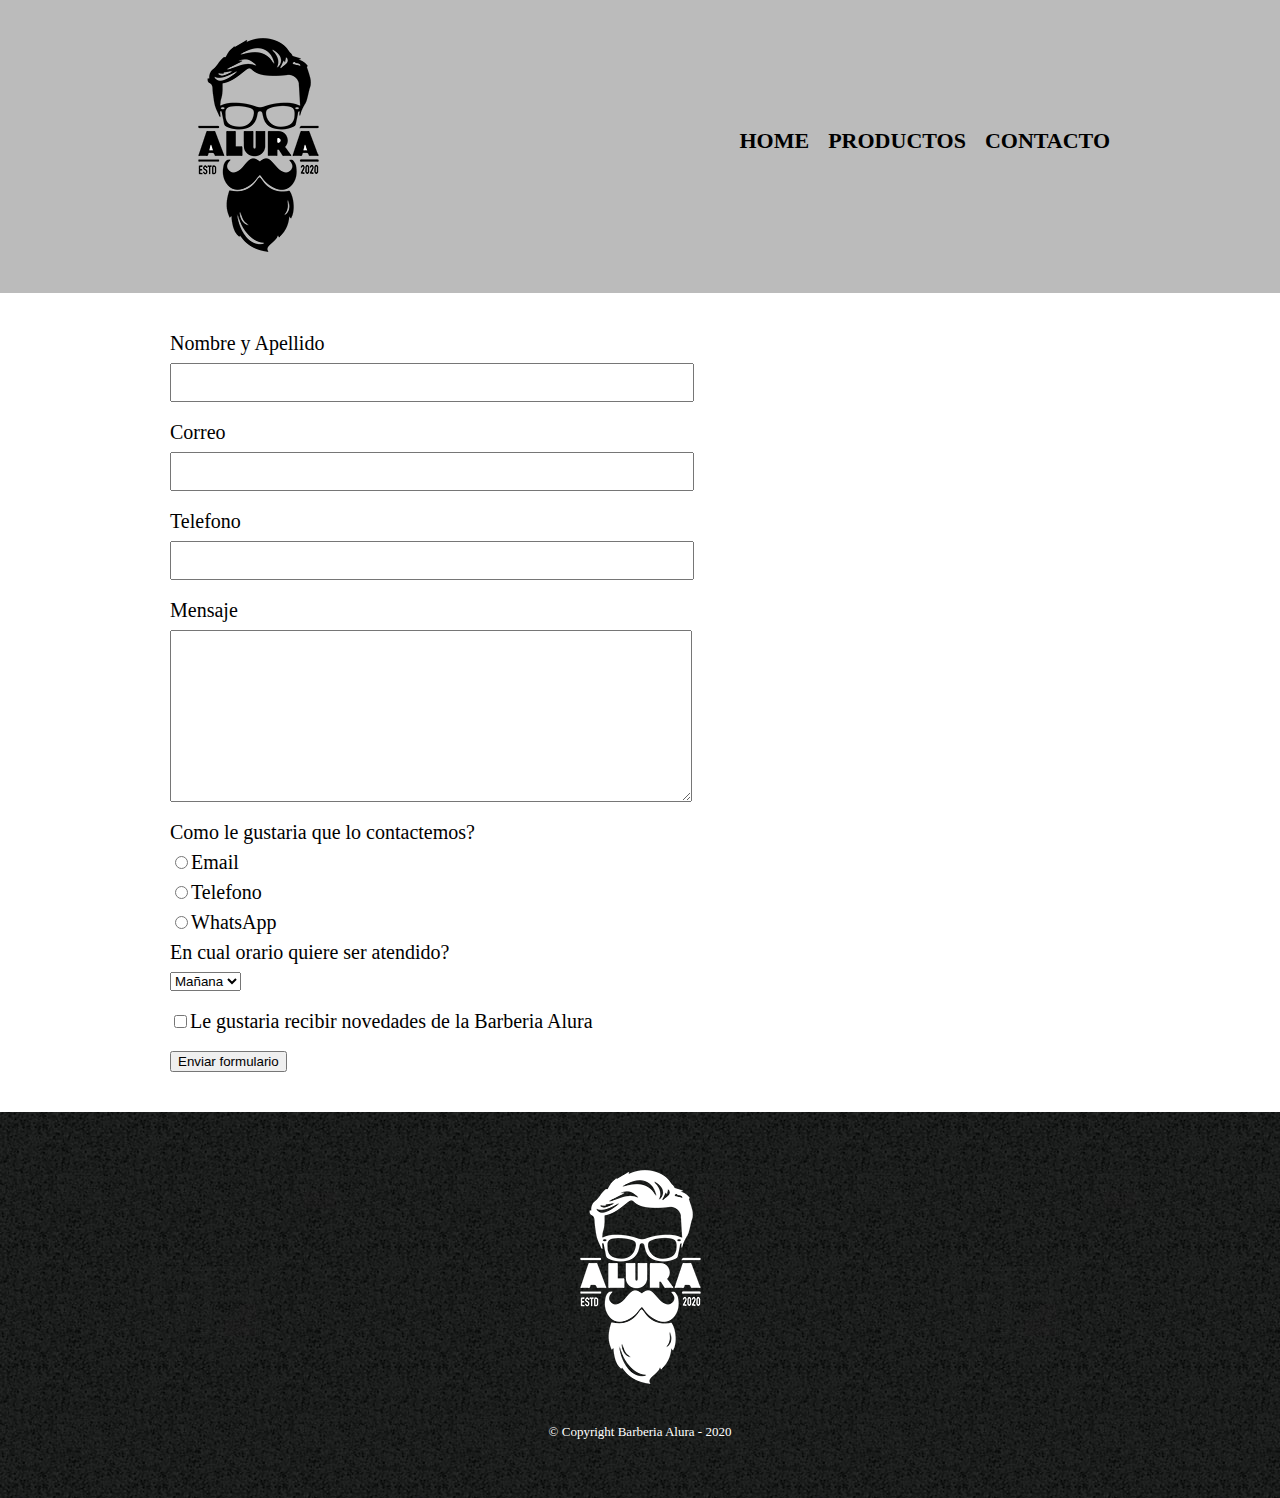
==== contacto.html @ aa036a35 "Se creo la pestaña de contacto y se agregaron y cambiaron estilos" ====
<!DOCTYPE html>
<html lang="en">

<head>
    <meta charset="UTF-8">
    <meta http-equiv="X-UA-Compatible" content="IE=edge">
    <meta name="viewport" content="width=device-width, initial-scale=1.0">
    <link rel="stylesheet" href="reset.css">
    <link rel="stylesheet" href="style.css">
    <title>Contacto - Barberia Alura</title>
</head>

<body>
    <header>
        <div class="caja">
            <h1>
                <img src="imagenes/logo.png" alt="logo">
            </h1>
            <nav>
                <ul>
                    <li><a href="index.html">Home</a></li>
                    <li><a href="productos.html">Productos</a></li>
                    <li><a href="contacto.html">Contacto</a></li>
                </ul>
            </nav>
        </div>
    </header>
    <main>
        <form>
            <label for="nombreApellido">Nombre y Apellido</label>
            <input type="text" name="" id="nombreApellido" class="input-padron">
            <label for="correoElectronico">Correo</label>
            <input type="text" name="" id="correoElectronico" class="input-padron">
            <label for="telefono">Telefono</label>
            <input type="text" name="" id="telefono" class="input-padron">
            <label for="mensaje">Mensaje</label>
            <textarea name="" id="mensaje" cols="70" rows="10" class="input-padron"></textarea>

            <div>
                <p>Como le gustaria que lo contactemos?</p>
                <label for="radio-email"><input type="radio" name="contacto" value="email"
                        id="radio-email">Email</label>
                <label for="radio-telefono"><input type="radio" name="contacto" value="telefono"
                        id="radio-telefono">Telefono</label>
                <label for="radio-whatsapp"><input type="radio" name="contacto" value="whatsapp"
                        id="radio-whatsapp">WhatsApp</label>
            </div>

            <div>
                <p>En cual orario quiere ser atendido?</p>
                <select name="" id="">
                    <option value="">Mañana</option>
                    <option value="">Tarde</option>
                    <option value="">Noche</option>
                </select>
            </div>

            <label class="checkbox"><input type="checkbox" name="" id="">Le gustaria recibir novedades de la Barberia
                Alura</label>
            <input type="submit" value="Enviar formulario">
        </form>
    </main>
    <footer>
        <img src="imagenes/logo-blanco.png" alt="logo-blanco">
        <p class="copyright">&copy Copyright Barberia Alura - 2020</p>
    </footer>
</body>

</html>
---- style.css ----
header{
  background-color: #BBBBBB;
  padding: 20px 0;
}
.caja{
  position: relative;
  width: 940px;
  margin: 0 auto;
}
nav{
  position: absolute;
  top: 110px;
  right: 0;
}
nav li{
  display: inline;
  margin: 0 0 0 15px;
}

nav a{
  text-transform: uppercase;
  color: #000000;
  font-weight: bold;
  font-size: 22px;
  text-decoration: none;
}
nav a:hover{
  color: #c78c19;
  text-decoration: underline;
}

.productos{
  width: 940px;
  margin: 0  auto;
  padding: 50px;
}

.productos li{
  display: inline-block;
  text-align: center;
  width: 30%;
  vertical-align: top;
  margin: 0 1.5%;
  padding:  30px 20px;
  box-sizing: border-box;
  border-color: #000000;
  border-width: 2px;
  border-style: solid;
  border-radius: 10px;
}
.productos li:hover{
  border-color:  #c78c19;
}
.productos li:active{
  border-color:  #088c19;
}
.productos h2{
  font-size: 30px;
  font-weight: bold;
}
.productos li:hover h2{
  font-size: 33px;
}
.producto-descripcion{
  font-size: 18px;
}
.producto-precio{
font-size: 20px;
font-weight: bold;
margin-top: 10px;
}

footer{
  text-align: center;
  background: url(imagenes/bg.jpg);
  padding: 40px;
}

.copyright{
  color: #FFFFFF;
  font-size: 13px;
  margin: 20px;
}

main{
  width: 940px;
  margin: 0 auto;
}

form{
margin: 40px 0;
}

form label, form p{
  display: block;
  font-size: 20px;
  margin: 0 0 10px;
}

.input-padron{
  display: block;
  margin: 0 0 20px;
  padding: 10px 25px;
  width: 50%;
}

.checkbox{
  margin: 20px 0;
}
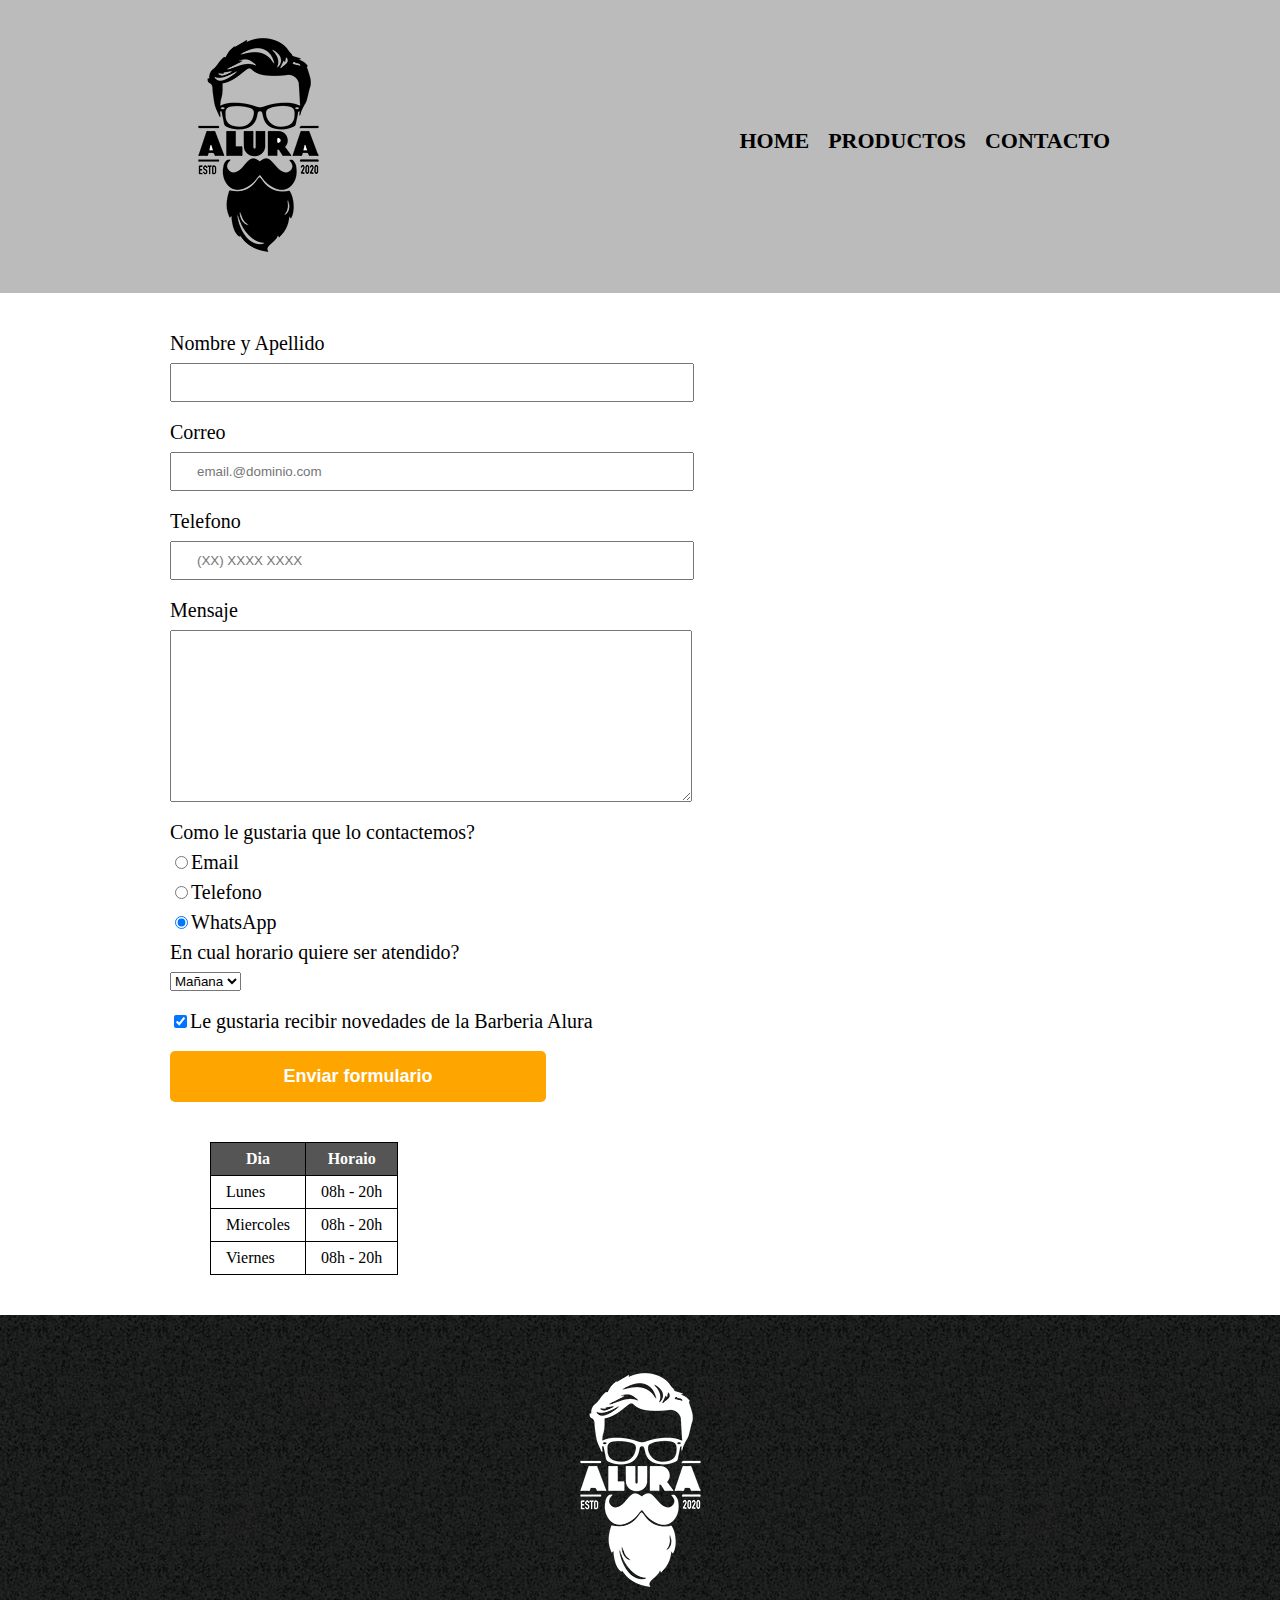
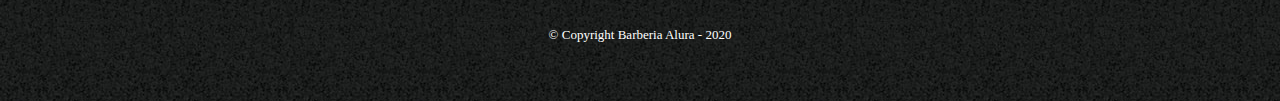
==== commit 16eec337: "Se termino la estructura de contacto y se le agregaron otros estilos" ====
--- a/contacto.html
+++ b/contacto.html
@@ -14,7 +14,7 @@
     <header>
         <div class="caja">
             <h1>
-                <img src="imagenes/logo.png" alt="logo">
+                <img src="imagenes/logo.png" alt="Logo de la Barberia Alura">
             </h1>
             <nav>
                 <ul>
@@ -28,40 +28,66 @@
     <main>
         <form>
             <label for="nombreApellido">Nombre y Apellido</label>
-            <input type="text" name="" id="nombreApellido" class="input-padron">
+            <input type="text" name="" id="nombreApellido" class="input-padron" required>
             <label for="correoElectronico">Correo</label>
-            <input type="text" name="" id="correoElectronico" class="input-padron">
+            <input type="email" name="" id="correoElectronico" class="input-padron" required
+                placeholder="email.@dominio.com">
             <label for="telefono">Telefono</label>
-            <input type="text" name="" id="telefono" class="input-padron">
+            <input type="tel" name="" id="telefono" class="input-padron" required placeholder="(XX) XXXX XXXX">
             <label for="mensaje">Mensaje</label>
-            <textarea name="" id="mensaje" cols="70" rows="10" class="input-padron"></textarea>
+            <textarea name="" id="mensaje" cols="70" rows="10" class="input-padron" required></textarea>
 
-            <div>
-                <p>Como le gustaria que lo contactemos?</p>
+            <fieldset>
+                <legend>Como le gustaria que lo contactemos?</legend>
                 <label for="radio-email"><input type="radio" name="contacto" value="email"
                         id="radio-email">Email</label>
                 <label for="radio-telefono"><input type="radio" name="contacto" value="telefono"
                         id="radio-telefono">Telefono</label>
-                <label for="radio-whatsapp"><input type="radio" name="contacto" value="whatsapp"
-                        id="radio-whatsapp">WhatsApp</label>
-            </div>
+                <label for="radio-whatsapp"><input type="radio" name="contacto" value="whatsapp" id="radio-whatsapp"
+                        checked>WhatsApp</label>
+            </fieldset>
 
-            <div>
-                <p>En cual orario quiere ser atendido?</p>
+            <fieldset>
+                <legend>En cual horario quiere ser atendido?</legend>
                 <select name="" id="">
                     <option value="">Mañana</option>
                     <option value="">Tarde</option>
                     <option value="">Noche</option>
                 </select>
-            </div>
+            </fieldset>
 
-            <label class="checkbox"><input type="checkbox" name="" id="">Le gustaria recibir novedades de la Barberia
+            <label class="checkbox"><input type="checkbox" name="" id="" checked>Le gustaria recibir novedades de la
+                Barberia
                 Alura</label>
-            <input type="submit" value="Enviar formulario">
+            <input type="submit" value="Enviar formulario" class="enviar">
         </form>
+        <table>
+            <thead>
+
+                <tr>
+                    <th>Dia</th>
+                    <th>Horaio</th>
+                </tr>
+            </thead>
+
+            <tbody>
+                <tr>
+                    <td>Lunes</td>
+                    <td>08h - 20h</td>
+                </tr>
+                <tr>
+                    <td>Miercoles</td>
+                    <td>08h - 20h</td>
+                </tr>
+                <tr>
+                    <td>Viernes</td>
+                    <td>08h - 20h</td>
+                </tr>
+            </tbody>
+        </table>
     </main>
     <footer>
-        <img src="imagenes/logo-blanco.png" alt="logo-blanco">
+        <img src="imagenes/logo-blanco.png" alt="Logo de la Barberia Alura">
         <p class="copyright">&copy Copyright Barberia Alura - 2020</p>
     </footer>
 </body>
--- a/style.css
+++ b/style.css
@@ -91,7 +91,7 @@
 margin: 40px 0;
 }
 
-form label, form p{
+form label, form legend{
   display: block;
   font-size: 20px;
   margin: 0 0 10px;
@@ -106,4 +106,37 @@
 
 .checkbox{
   margin: 20px 0;
+}
+
+.enviar{
+  width: 40%;
+  padding: 15px 0;
+  font-size: 18px;
+  font-weight: bold;
+  color: white;
+  background: orange;
+  border: none;
+  border-radius: 5px;
+  transition: 1s all;
+  cursor: pointer;
+}
+
+.enviar:hover{
+  background: darkorange;
+  transform: scale(1.20);
+}
+
+table{
+  margin: 40px 40px;
+
+}
+thead{
+  background: #555555;
+  color: white;
+  font-weight: bold;
+}
+
+td, th{
+  border: 1px solid #000000;
+  padding: 8px 15px;
 }